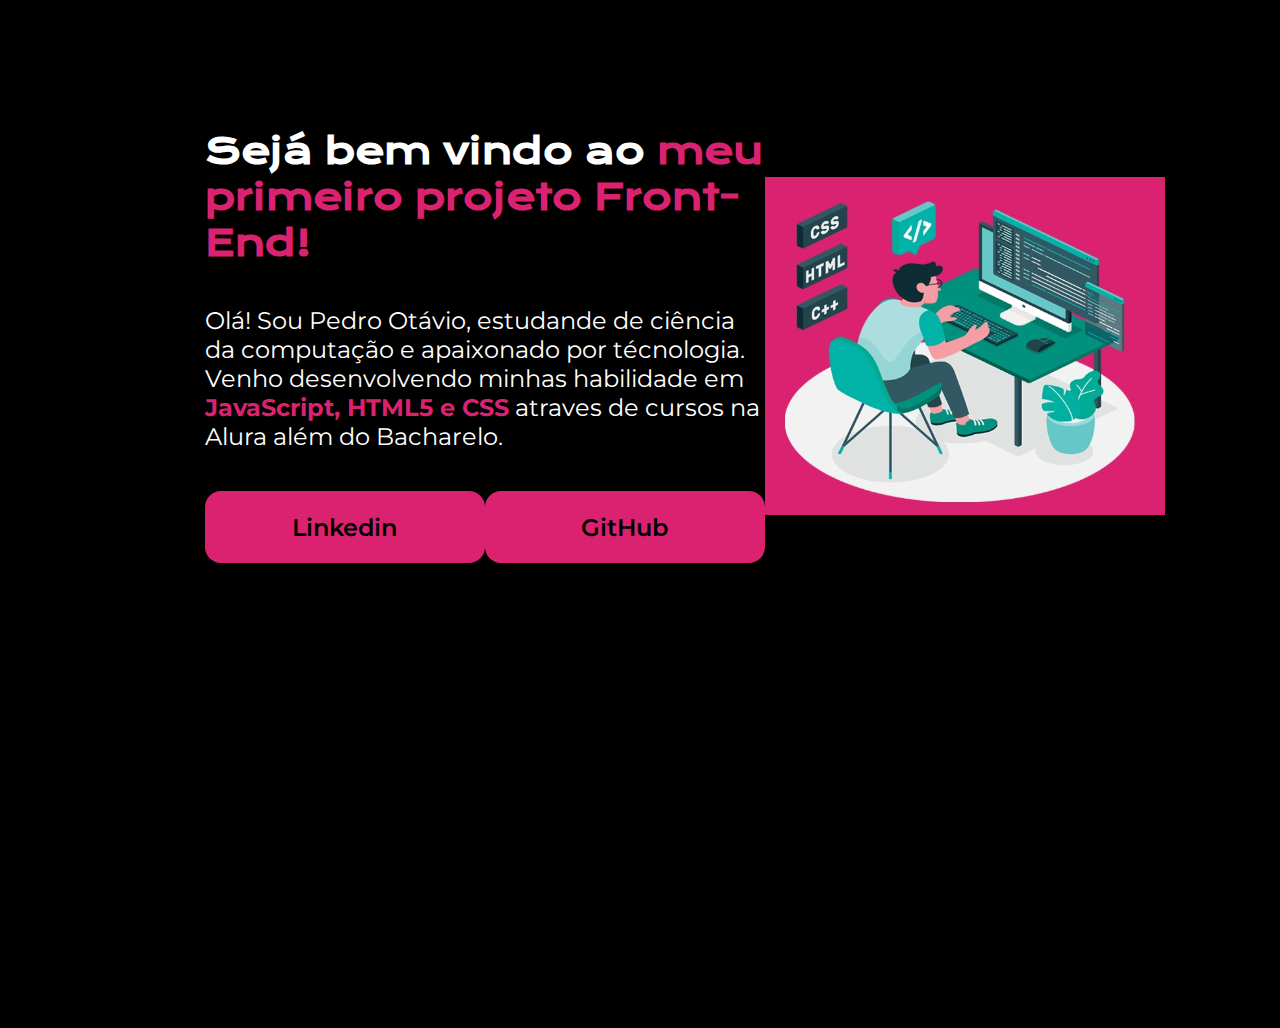
==== index.html @ 53990655 "Add files via upload" ====
<!DOCTYPE html>
<html lang="pt-br">
<head>
    <meta charset="UTF-8">
    <meta name="viewport" content="width=device-width, initial-scale=1.0">
    <title>Portfólio Pedro</title>
    <link rel="stylesheet" href="style.css">
</head>
<body>
    <header></header>
    <main class="apresentacao">
        <section class="apresentacao__conteudo">
            <h1 class="apresentacao__titulo">Sejá bem vindo ao <strong class = "titulo_destaque"> meu primeiro projeto Front-End!</strong></h1>
            <p class="apresentacao__paragrafo">Olá! Sou Pedro Otávio, estudande de ciência da computação e apaixonado por técnologia. Venho desenvolvendo minhas habilidade em <strong>JavaScript, HTML5 e CSS</strong> atraves de cursos na Alura além do Bacharelo. </p>
            <div class="apresentacao__link">
                <a class="apresentacao__linkExterno" href="https://www.linkedin.com/in/pedro-ot%C3%A1vio-9408a61b0/">Linkedin</a>
                <a class="apresentacao__linkExterno" href="https://github.com/pedropedroo">GitHub</a>
            </div>
        </section>
        <img src="image.png" alt="imagem da pagina">
    </main>
    <footer></footer>
</body>
</html>
---- style.css ----
@import url('https://fonts.googleapis.com/css2?family=Krona+One&family=Montserrat&display=swap');
@import url('https://fonts.googleapis.com/css2?family=Krona+One&display=swap');

*{
    margin: 0;
    padding: 0;
}

body {
    box-sizing: border-box;
    height: 100vh;
    background-color: black;
    color: white;
}

strong {
    color:#DB2270
}
.titulo_destaque {
    color:#DB2270
}

.apresentacao {
    margin:10% 16%;
    display: flex;
    align-items: center;
    justify-content: space-between;
}

.apresentacao__conteudo {
    width: 615px;
    display: flex;
    flex-direction: column;
    gap: 40px;
}
.apresentacao__titulo {
    font-size: 36px;
    font-family: 'Krona One', sans-serif;
}
.apresentacao__paragrafo {
    font-size: 24px;
    font-family: 'Montserrat', sans-serif;
}
.apresentacao__link {
    display: flex;
    justify-content: space-between;
}
.apresentacao__linkExterno {
    background-color: #DB2270;
    width: 280px;
    text-align: center;
    border-radius: 16px;
    font-size: 24px;
    font-weight: 600;
    padding: 21.5px 0;
    text-decoration: none;
    color:black;
    font-family: 'Montserrat', sans-serif;
    
}
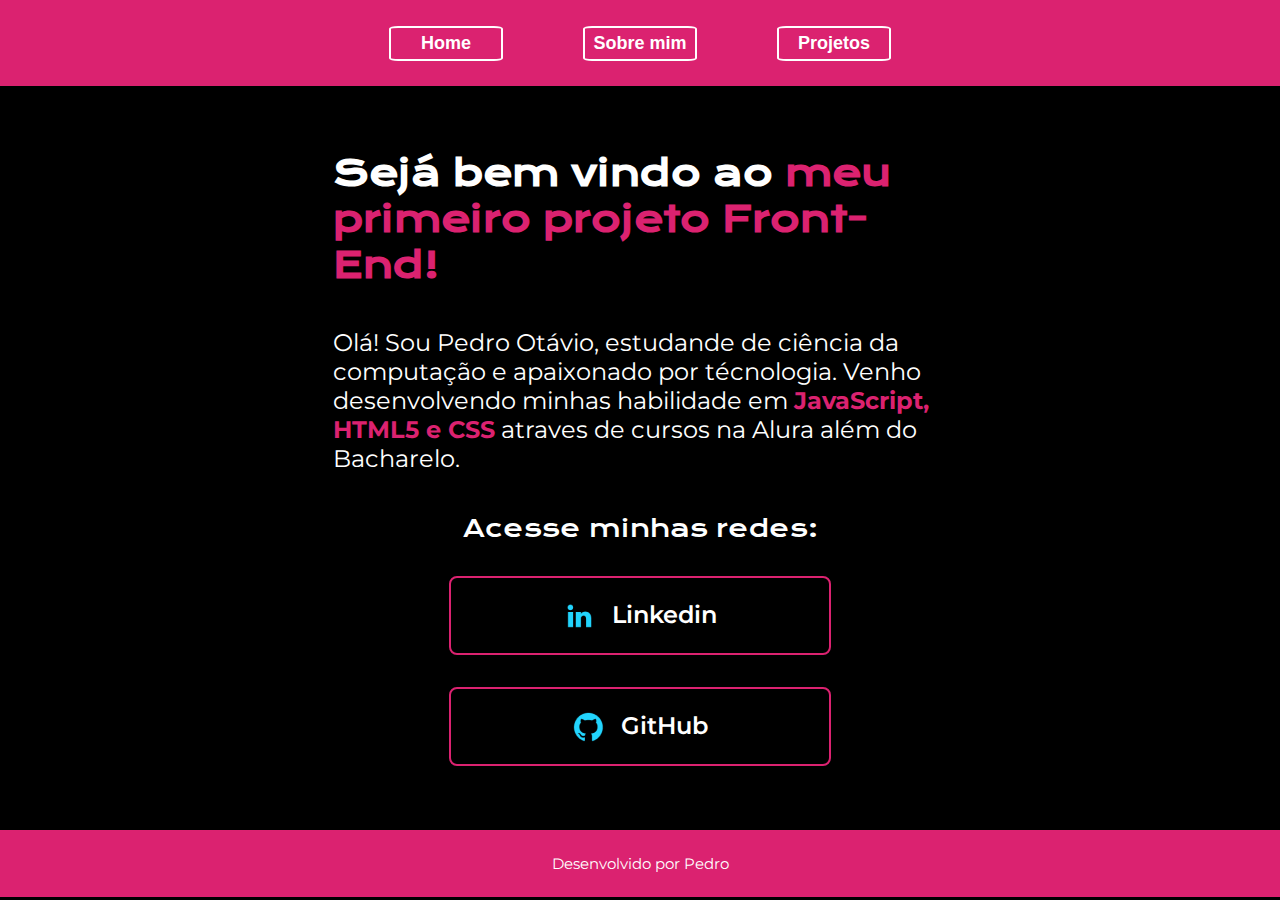
==== commit db56d7d0: "mudancas site" ====
--- a/index.html
+++ b/index.html
@@ -7,18 +7,27 @@
     <link rel="stylesheet" href="style.css">
 </head>
 <body>
-    <header></header>
+    <header class="cabecalho">
+        <nav class="cabecalho__menu">
+            <a class="cabecalho__link">Home</a>
+            <a class="cabecalho__link">Sobre mim</a>
+            <a class="cabecalho__link">Projetos</a>
+        </nav>
+    </header>
     <main class="apresentacao">
         <section class="apresentacao__conteudo">
             <h1 class="apresentacao__titulo">Sejá bem vindo ao <strong class = "titulo_destaque"> meu primeiro projeto Front-End!</strong></h1>
-            <p class="apresentacao__paragrafo">Olá! Sou Pedro Otávio, estudande de ciência da computação e apaixonado por técnologia. Venho desenvolvendo minhas habilidade em <strong>JavaScript, HTML5 e CSS</strong> atraves de cursos na Alura além do Bacharelo. </p>
-            <div class="apresentacao__link">
-                <a class="apresentacao__linkExterno" href="https://www.linkedin.com/in/pedro-ot%C3%A1vio-9408a61b0/">Linkedin</a>
-                <a class="apresentacao__linkExterno" href="https://github.com/pedropedroo">GitHub</a>
+            <p class="apresentacao__paragrafo">Olá! Sou Pedro Otávio, estudande de ciência da computação e apaixonado por técnologia. Venho desenvolvendo minhas habilidade em <strong class="titulo_destaque">JavaScript, HTML5 e CSS</strong> atraves de cursos na Alura além do Bacharelo. </p>
+            <div class="apresentacao__link">              
+                <h2 class="apresentacao__link_subtitulo">Acesse minhas redes:</h2>
+                <a class="apresentacao__linkExterno" href="https://www.linkedin.com/in/pedro-ot%C3%A1vio-9408a61b0/"><img src="./assets/linkedin.png" alt="imagem linkedin">Linkedin </a>
+                <a class="apresentacao__linkExterno" href="https://github.com/pedropedroo"><img src="./assets/github.png" alt="imagem github">GitHub</a>
             </div>
         </section>
-        <img src="image.png" alt="imagem da pagina">
+        
     </main>
-    <footer></footer>
+    <footer>
+        <p class="rodape">Desenvolvido por Pedro</p>
+    </footer>
 </body>
 </html>--- a/style.css
+++ b/style.css
@@ -9,23 +9,45 @@
 
 body {
     box-sizing: border-box;
-    height: 100vh;
     background-color: black;
     color: white;
 }
 
-strong {
-    color:#DB2270
+.cabecalho {
+    padding: 0% 0% 0% 0%;
 }
-.titulo_destaque {
-    color:#DB2270
+
+.cabecalho__menu {
+    display: flex;
+    gap:80px;
+    background-color: #DB2270;
+    padding: 2%;
+    justify-content: center;
+}
+
+.cabecalho__link {
+    display: flex;
+    justify-content: center ;
+    font-family: 'Montserrar', sans-serif;
+    font-size: 18px;
+    font-weight: 600;
+    color:white;
+    border: 2px solid white;
+    padding: 5px;
+    border-radius: 8%;
+    display: flex;
+    width: 100px;
+}
+
+.cabecalho__link:hover {
+    background-color: #cf5085;
 }
 
 .apresentacao {
-    margin:10% 16%;
+    padding: 5%;
     display: flex;
     align-items: center;
-    justify-content: space-between;
+    justify-content: center;
 }
 
 .apresentacao__conteudo {
@@ -34,28 +56,68 @@
     flex-direction: column;
     gap: 40px;
 }
+
 .apresentacao__titulo {
     font-size: 36px;
     font-family: 'Krona One', sans-serif;
 }
+
+.titulo_destaque {
+    color:#DB2270
+}
+
 .apresentacao__paragrafo {
     font-size: 24px;
     font-family: 'Montserrat', sans-serif;
 }
+
 .apresentacao__link {
     display: flex;
+    flex-direction: column;
     justify-content: space-between;
+    align-items: center;
+    gap:32px;
 }
+
+.apresentacao__link_subtitulo {
+    font-family: 'Krona one', sans-serif;
+    font-weight: 400;
+    font-size: 24px;
+}
+
 .apresentacao__linkExterno {
-    background-color: #DB2270;
-    width: 280px;
+    display: flex;
+    justify-content: center;
+    gap:16px;
+    width: 378px;
     text-align: center;
-    border-radius: 16px;
+    border-radius: 8px;
     font-size: 24px;
     font-weight: 600;
     padding: 21.5px 0;
     text-decoration: none;
-    color:black;
+    color:white;
     font-family: 'Montserrat', sans-serif;
+    border: 2px solid #DB2270
     
-}+}
+
+.apresentacao__linkExterno:hover {
+    background-color: #272727;
+}
+
+.titulo_destaque:hover {
+    background-color: #DB2270;
+    color: #272727;
+}
+
+.rodape {
+    padding: 24px;
+    background-color: #DB2270;
+    color: white;
+    text-align: center;
+    font-family: 'Montserrat', sans-serif;
+    font-size: 15px;
+    font-weight: 400;
+}
+    
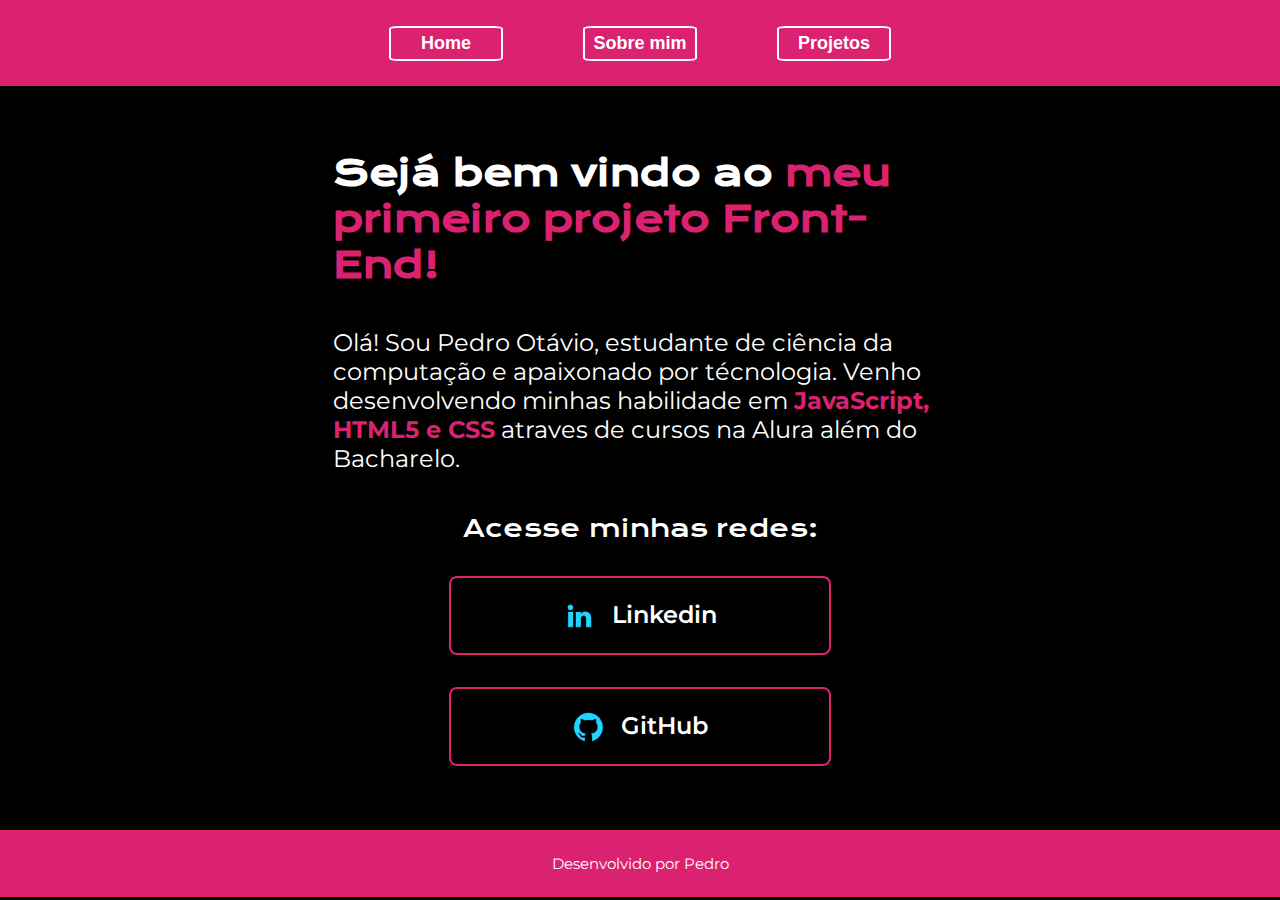
==== commit 5a9bc844: "ajuste texto titulo" ====
--- a/index.html
+++ b/index.html
@@ -17,7 +17,7 @@
     <main class="apresentacao">
         <section class="apresentacao__conteudo">
             <h1 class="apresentacao__titulo">Sejá bem vindo ao <strong class = "titulo_destaque"> meu primeiro projeto Front-End!</strong></h1>
-            <p class="apresentacao__paragrafo">Olá! Sou Pedro Otávio, estudande de ciência da computação e apaixonado por técnologia. Venho desenvolvendo minhas habilidade em <strong class="titulo_destaque">JavaScript, HTML5 e CSS</strong> atraves de cursos na Alura além do Bacharelo. </p>
+            <p class="apresentacao__paragrafo">Olá! Sou Pedro Otávio, estudante de ciência da computação e apaixonado por técnologia. Venho desenvolvendo minhas habilidade em <strong class="titulo_destaque">JavaScript, HTML5 e CSS</strong> atraves de cursos na Alura além do Bacharelo. </p>
             <div class="apresentacao__link">              
                 <h2 class="apresentacao__link_subtitulo">Acesse minhas redes:</h2>
                 <a class="apresentacao__linkExterno" href="https://www.linkedin.com/in/pedro-ot%C3%A1vio-9408a61b0/"><img src="./assets/linkedin.png" alt="imagem linkedin">Linkedin </a>
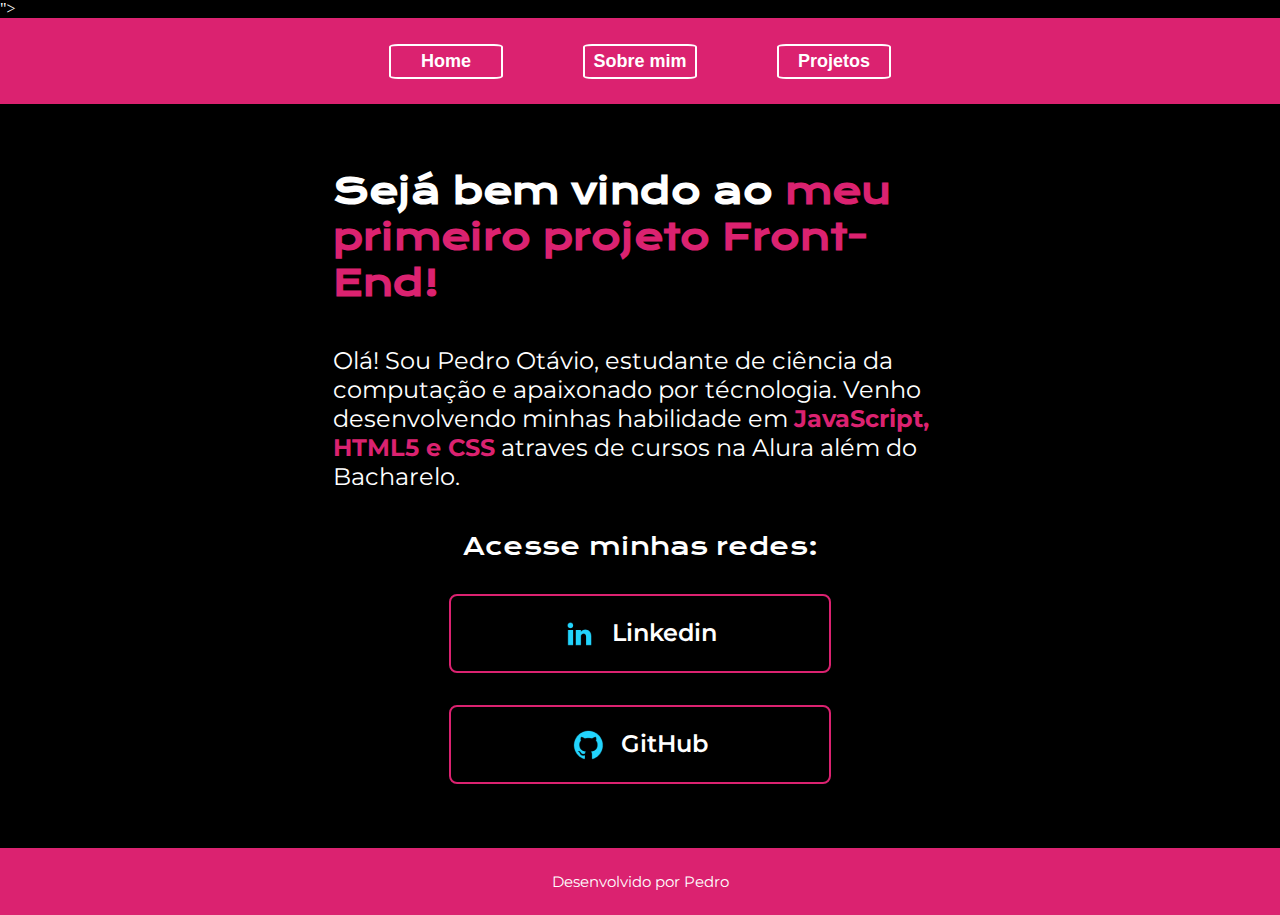
==== commit 2d0ec69b: "style css e about" ====
--- a/index.html
+++ b/index.html
@@ -4,7 +4,8 @@
     <meta charset="UTF-8">
     <meta name="viewport" content="width=device-width, initial-scale=1.0">
     <title>Portfólio Pedro</title>
-    <link rel="stylesheet" href="style.css">
+    <link rel="stylesheet" href="./styles/style.css">
+    ">
 </head>
 <body>
     <header class="cabecalho">
--- a/styles/style.css
+++ b/styles/style.css
@@ -0,0 +1,123 @@
+
+@import url('https://fonts.googleapis.com/css2?family=Krona+One&family=Montserrat&display=swap');
+@import url('https://fonts.googleapis.com/css2?family=Krona+One&display=swap');
+
+*{
+    margin: 0;
+    padding: 0;
+}
+
+body {
+    box-sizing: border-box;
+    background-color: black;
+    color: white;
+    height: 100vh;
+}
+
+.cabecalho {
+    padding: 0% 0% 0% 0%;
+}
+
+.cabecalho__menu {
+    display: flex;
+    gap:80px;
+    background-color: #DB2270;
+    padding: 2%;
+    justify-content: center;
+}
+
+.cabecalho__link {
+    display: flex;
+    justify-content: center ;
+    font-family: 'Montserrar', sans-serif;
+    font-size: 18px;
+    font-weight: 600;
+    color:white;
+    border: 2px solid white;
+    padding: 5px;
+    border-radius: 8%;
+    width: 100px;
+}
+
+.cabecalho__link:hover {
+    background-color: #cf5085;
+}
+
+.apresentacao {
+    padding: 5%;
+    display: flex;
+    align-items: center;
+    justify-content: center;
+}
+
+.apresentacao__conteudo {
+    width: 615px;
+    display: flex;
+    flex-direction: column;
+    gap: 40px;
+}
+
+.apresentacao__titulo {
+    font-size: 36px;
+    font-family: 'Krona One', sans-serif;
+}
+
+.titulo_destaque {
+    color:#DB2270
+}
+
+.apresentacao__paragrafo {
+    font-size: 24px;
+    font-family: 'Montserrat', sans-serif;
+}
+
+.apresentacao__link {
+    display: flex;
+    flex-direction: column;
+    justify-content: space-between;
+    align-items: center;
+    gap:32px;
+}
+
+.apresentacao__link_subtitulo {
+    font-family: 'Krona one', sans-serif;
+    font-weight: 400;
+    font-size: 24px;
+}
+
+.apresentacao__linkExterno {
+    display: flex;
+    justify-content: center;
+    gap:16px;
+    width: 378px;
+    text-align: center;
+    border-radius: 8px;
+    font-size: 24px;
+    font-weight: 600;
+    padding: 21.5px 0;
+    text-decoration: none;
+    color:white;
+    font-family: 'Montserrat', sans-serif;
+    border: 2px solid #DB2270
+    
+}
+
+.apresentacao__linkExterno:hover {
+    background-color: #272727;
+}
+
+.titulo_destaque:hover {
+    background-color: #DB2270;
+    color: #272727;
+}
+
+.rodape {
+    padding: 24px;
+    background-color: #DB2270;
+    color: white;
+    text-align: center;
+    font-family: 'Montserrat', sans-serif;
+    font-size: 15px;
+    font-weight: 400;
+}
+    
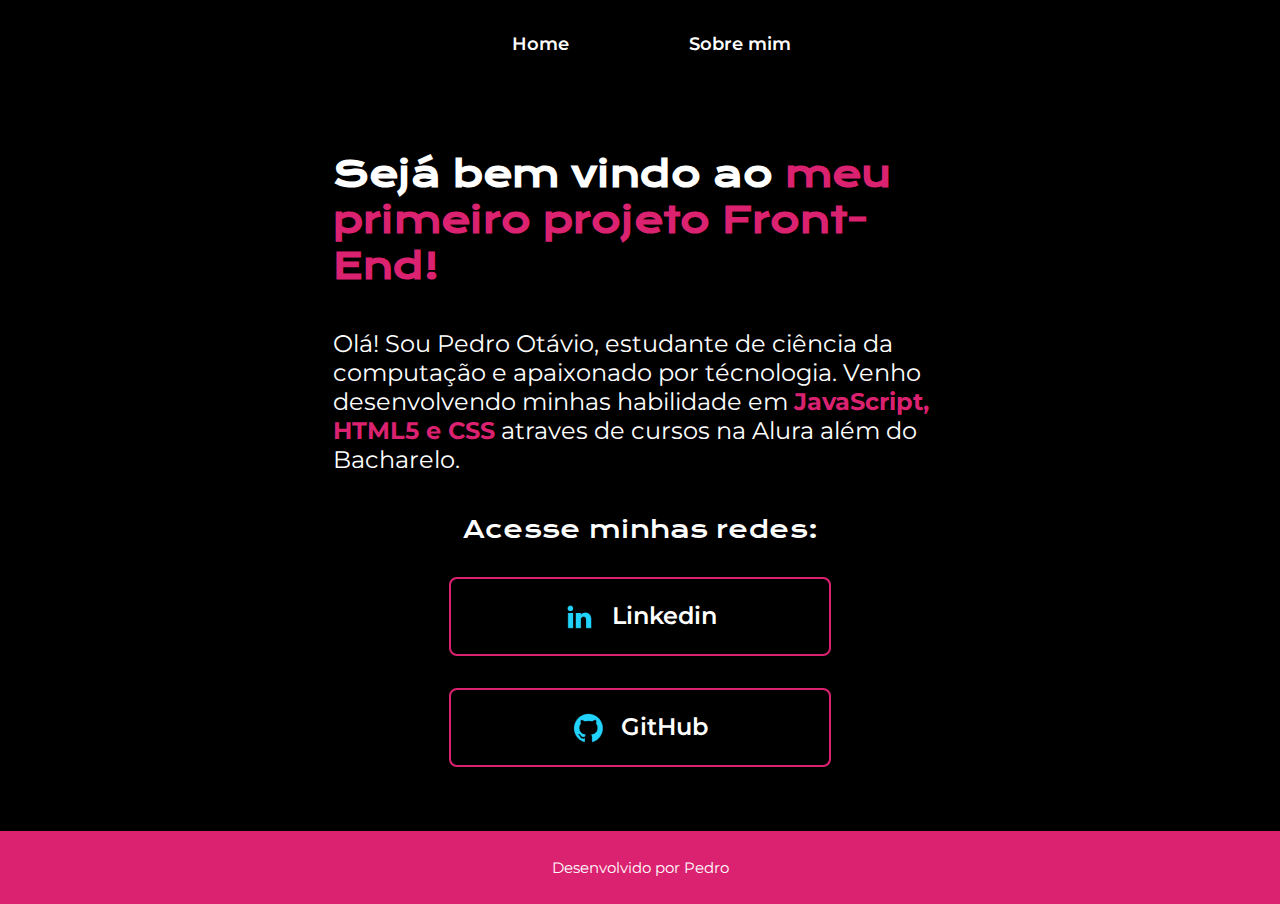
==== commit 2260dd8f: "nova pagina e sobre mim" ====
--- a/index.html
+++ b/index.html
@@ -5,14 +5,12 @@
     <meta name="viewport" content="width=device-width, initial-scale=1.0">
     <title>Portfólio Pedro</title>
     <link rel="stylesheet" href="./styles/style.css">
-    ">
 </head>
 <body>
     <header class="cabecalho">
         <nav class="cabecalho__menu">
-            <a class="cabecalho__link">Home</a>
-            <a class="cabecalho__link">Sobre mim</a>
-            <a class="cabecalho__link">Projetos</a>
+            <a class="cabecalho__link" href="index.html">Home</a>
+            <a class="cabecalho__link" href="about.html">Sobre mim</a>
         </nav>
     </header>
     <main class="apresentacao">
--- a/styles/style.css
+++ b/styles/style.css
@@ -1,6 +1,16 @@
 
 @import url('https://fonts.googleapis.com/css2?family=Krona+One&family=Montserrat&display=swap');
 @import url('https://fonts.googleapis.com/css2?family=Krona+One&display=swap');
+
+:root {
+    --cor-primaria: #000000;
+    --cor-secundaria: white;
+    --cor-terciaria: #DB2270;
+    --cor-hover: #272727;
+
+    --fonte-principal: 'Krona One', sans-serif;
+    --fonte-secundaria: 'Montserrat', sans-serif;
+}
 
 *{
     margin: 0;
@@ -9,8 +19,8 @@
 
 body {
     box-sizing: border-box;
-    background-color: black;
-    color: white;
+    background-color: var(--cor-primaria);
+    color: var(--cor-secundaria);
     height: 100vh;
 }
 
@@ -21,26 +31,27 @@
 .cabecalho__menu {
     display: flex;
     gap:80px;
-    background-color: #DB2270;
     padding: 2%;
     justify-content: center;
 }
 
 .cabecalho__link {
     display: flex;
-    justify-content: center ;
-    font-family: 'Montserrar', sans-serif;
+    justify-content: center;
+    font-family: var(--fonte-secundaria);
     font-size: 18px;
     font-weight: 600;
-    color:white;
-    border: 2px solid white;
+    color:var(--cor-secundaria);
+    border: 2px solid black;
     padding: 5px;
     border-radius: 8%;
-    width: 100px;
+    width: 105px;
+    text-decoration: none;
+    align-items: center;
 }
 
 .cabecalho__link:hover {
-    background-color: #cf5085;
+    background-color: var(--cor-hover);
 }
 
 .apresentacao {
@@ -59,16 +70,16 @@
 
 .apresentacao__titulo {
     font-size: 36px;
-    font-family: 'Krona One', sans-serif;
+    font-family: var(--fonte-principal);
 }
 
 .titulo_destaque {
-    color:#DB2270
+    color: var(--cor-terciaria)
 }
 
 .apresentacao__paragrafo {
     font-size: 24px;
-    font-family: 'Montserrat', sans-serif;
+    font-family: var(--fonte-secundaria);
 }
 
 .apresentacao__link {
@@ -80,7 +91,7 @@
 }
 
 .apresentacao__link_subtitulo {
-    font-family: 'Krona one', sans-serif;
+    font-family: var(--fonte-principal);
     font-weight: 400;
     font-size: 24px;
 }
@@ -96,28 +107,37 @@
     font-weight: 600;
     padding: 21.5px 0;
     text-decoration: none;
-    color:white;
-    font-family: 'Montserrat', sans-serif;
-    border: 2px solid #DB2270
+    color: var(--cor-secundaria);
+    font-family: var(--fonte-secundaria);
+    border: 2px solid #DB2270;
     
 }
 
 .apresentacao__linkExterno:hover {
-    background-color: #272727;
+    background-color: var(--cor-hover);
 }
 
 .titulo_destaque:hover {
-    background-color: #DB2270;
-    color: #272727;
+    background-color: var(--cor-terciaria);
+    color: var(--cor-hover);
 }
 
 .rodape {
-    padding: 24px;
-    background-color: #DB2270;
-    color: white;
+    padding: 27px;
+    background-color: var(--cor-terciaria);
+    color: var(--cor-secundaria);
     text-align: center;
-    font-family: 'Montserrat', sans-serif;
+    font-family: var(--fonte-secundaria);
     font-size: 15px;
     font-weight: 400;
 }
+
+.imagem__about{
+    display: flex;
+    padding: 0% 0% 0% 5%;
+}
     
+.apresentacao__paragrafo_sobre {
+    font-size: 20px;
+    font-family: var(--fonte-secundaria);
+}
